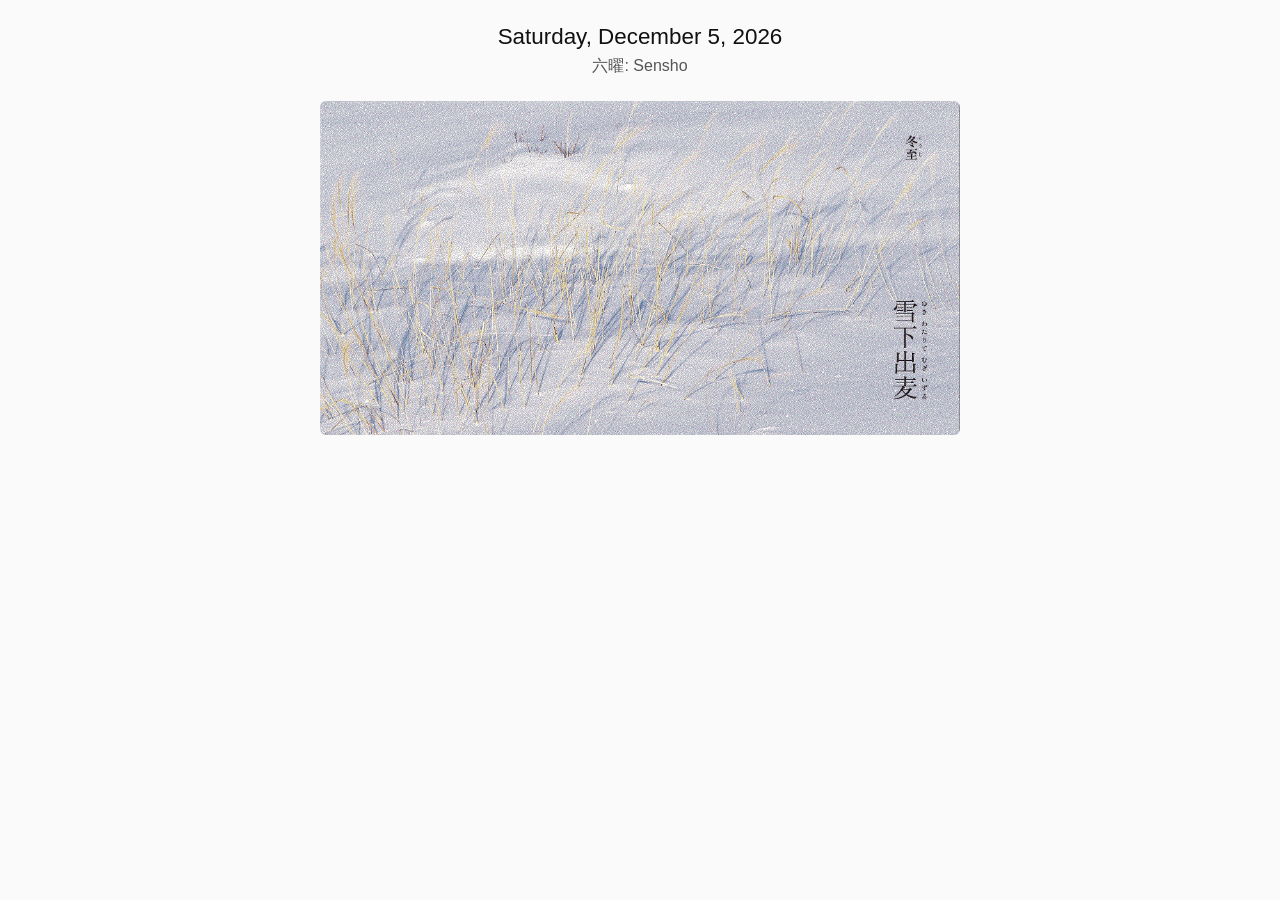
==== kyureki/index.html @ eb156974 "kyureki page v1" ====
<!DOCTYPE html>
<html lang="en">
<head>
  <meta charset="UTF-8">
  <title>今日のこよみ</title>
  <meta name="viewport" content="width=device-width, initial-scale=1.0">
  <link rel="stylesheet" href="app.css">
</head>
<body>
  <main class="frame">
    <div id="date" class="date"></div>
    <div id="rokuyo" class="rokuyo"></div>

    <img
      src="microseason_images/current_microseason_dithered.jpg"
      alt="Today's microseason"
      class="microseason"
    >
  </main>

  <script src="app.js"></script>
</body>
</html>
---- kyureki/app.css ----
:root {
  --fg: #111;
  --bg: #fafafa;
}

html, body {
  margin: 0;
  padding: 0;
  background: var(--bg);
  color: var(--fg);
  font-family: -apple-system, BlinkMacSystemFont, "Segoe UI", sans-serif;
}

.frame {
  max-width: 640px;
  margin: 0 auto;
  padding: 24px;
  text-align: center;
}

.date {
  font-size: 1.4rem;
  font-weight: 300;
  margin-bottom: 0.25em;
}

.rokuyo {
  font-size: 1rem;
  opacity: 0.7;
  margin-bottom: 1.5em;
}

.microseason {
  max-width: 100%;
  height: auto;
  border-radius: 6px;
}
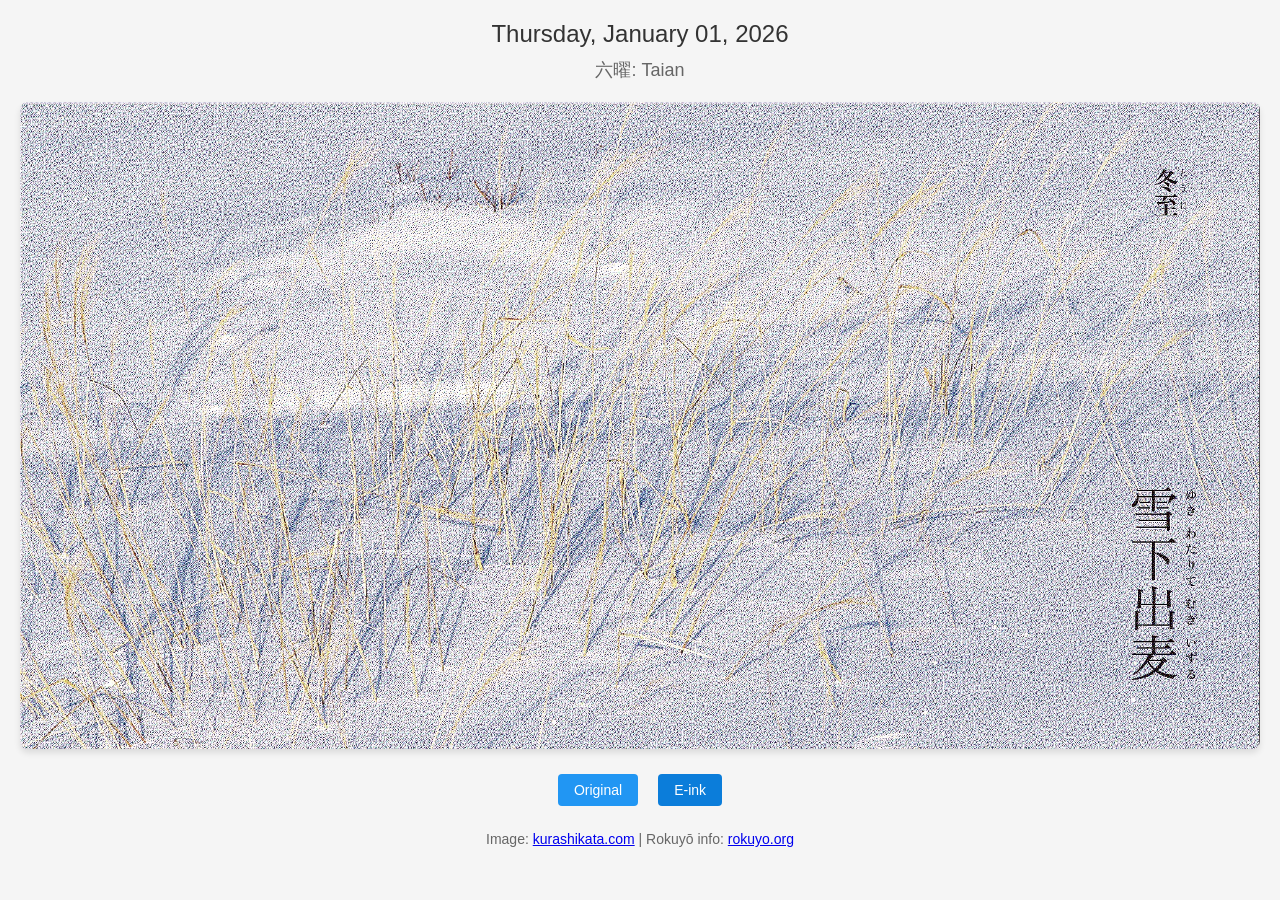
==== commit e03744b8: "fixed index.html" ====
--- a/kyureki/index.html
+++ b/kyureki/index.html
@@ -1,23 +1,136 @@
 <!DOCTYPE html>
 <html lang="en">
 <head>
-  <meta charset="UTF-8">
-  <title>今日のこよみ</title>
-  <meta name="viewport" content="width=device-width, initial-scale=1.0">
-  <link rel="stylesheet" href="app.css">
+<meta charset="UTF-8">
+<title>今日のこよみ - Today's Microseason</title>
+<meta name="viewport" content="width=device-width, initial-scale=1.0">
+<style>
+    body {
+        margin: 0;
+        padding: 0;
+        background-color: #f5f5f5;
+        display: flex;
+        flex-direction: column;
+        justify-content: flex-start;
+        align-items: center;
+        min-height: 100vh;
+        font-family: -apple-system, BlinkMacSystemFont, 'Segoe UI', sans-serif;
+    }
+    .container {
+        max-width: 100%;
+        padding: 20px;
+        text-align: center;
+    }
+    .date-header {
+        font-size: 24px;
+        font-weight: 300;
+        color: #333;
+        margin-bottom: 10px;
+    }
+    .rokuyo-header {
+        font-size: 18px;
+        font-weight: 400;
+        color: #666;
+        margin-bottom: 20px;
+    }
+    .image-container {
+        margin-bottom: 20px;
+    }
+    img {
+        max-width: 100%;
+        height: auto;
+        box-shadow: 0 4px 6px rgba(0,0,0,0.1);
+        border-radius: 8px;
+        display: none;
+    }
+    img.active {
+        display: block;
+        margin: 0 auto;
+    }
+    .toggle-btn {
+        margin: 5px;
+        padding: 8px 16px;
+        background-color: #2196F3;
+        color: white;
+        border: none;
+        border-radius: 4px;
+        font-size: 14px;
+        cursor: pointer;
+    }
+    .toggle-btn.active {
+        background-color: #0b7dda;
+    }
+    .toggle-btn:hover {
+        background-color: #0b7dda;
+    }
+    .button-container {
+        display: flex;
+        justify-content: center;
+        gap: 10px;
+        max-width: 800px;
+        margin: 0 auto;
+    }
+    .label {
+        margin-top: 20px;
+        font-size: 14px;
+        color: #666;
+    }
+</style>
+<script>
+function showOriginal() {
+    document.getElementById('original').classList.add('active');
+    document.getElementById('dithered').classList.remove('active');
+    document.getElementById('btnOriginal').classList.add('active');
+    document.getElementById('btnDithered').classList.remove('active');
+}
+
+function showDithered() {
+    document.getElementById('dithered').classList.add('active');
+    document.getElementById('original').classList.remove('active');
+    document.getElementById('btnDithered').classList.add('active');
+    document.getElementById('btnOriginal').classList.remove('active');
+}
+
+// Load data.json dynamically
+async function loadKyurekiData() {
+    try {
+        const res = await fetch('data.json');
+        const data = await res.json();
+
+        document.getElementById('date').textContent = data.date;
+        document.getElementById('rokuyo').textContent = `六曜: ${data.rokuyo}`;
+
+        document.getElementById('original').src = data.image;
+        document.getElementById('dithered').src = data.dithered_image;
+
+        showDithered(); // show e-ink style by default
+    } catch (err) {
+        console.error("Failed to load Kyureki data:", err);
+    }
+}
+
+window.onload = loadKyurekiData;
+</script>
 </head>
 <body>
-  <main class="frame">
-    <div id="date" class="date"></div>
-    <div id="rokuyo" class="rokuyo"></div>
+<div class="container">
+    <div id="date" class="date-header"></div>
+    <div id="rokuyo" class="rokuyo-header"></div>
 
-    <img
-      src="microseason_images/current_microseason_dithered.jpg"
-      alt="Today's microseason"
-      class="microseason"
-    >
-  </main>
+    <div class="image-container">
+        <img id="original" alt="Original Microseason">
+        <img id="dithered" alt="Dithered Microseason">
+    </div>
 
-  <script src="app.js"></script>
+    <div class="button-container">
+        <button id="btnOriginal" class="toggle-btn" onclick="showOriginal()">Original</button>
+        <button id="btnDithered" class="toggle-btn active" onclick="showDithered()">E-ink</button>
+    </div>
+
+    <div class="label">
+        Image: <a href="https://www.kurashikata.com/?post_type=koyomi" target="_blank">kurashikata.com</a> |
+        Rokuyō info: <a href="https://rokuyo.org/rokuyo/calendar.php" target="_blank">rokuyo.org</a>
+    </div>
+</div>
 </body>
 </html>
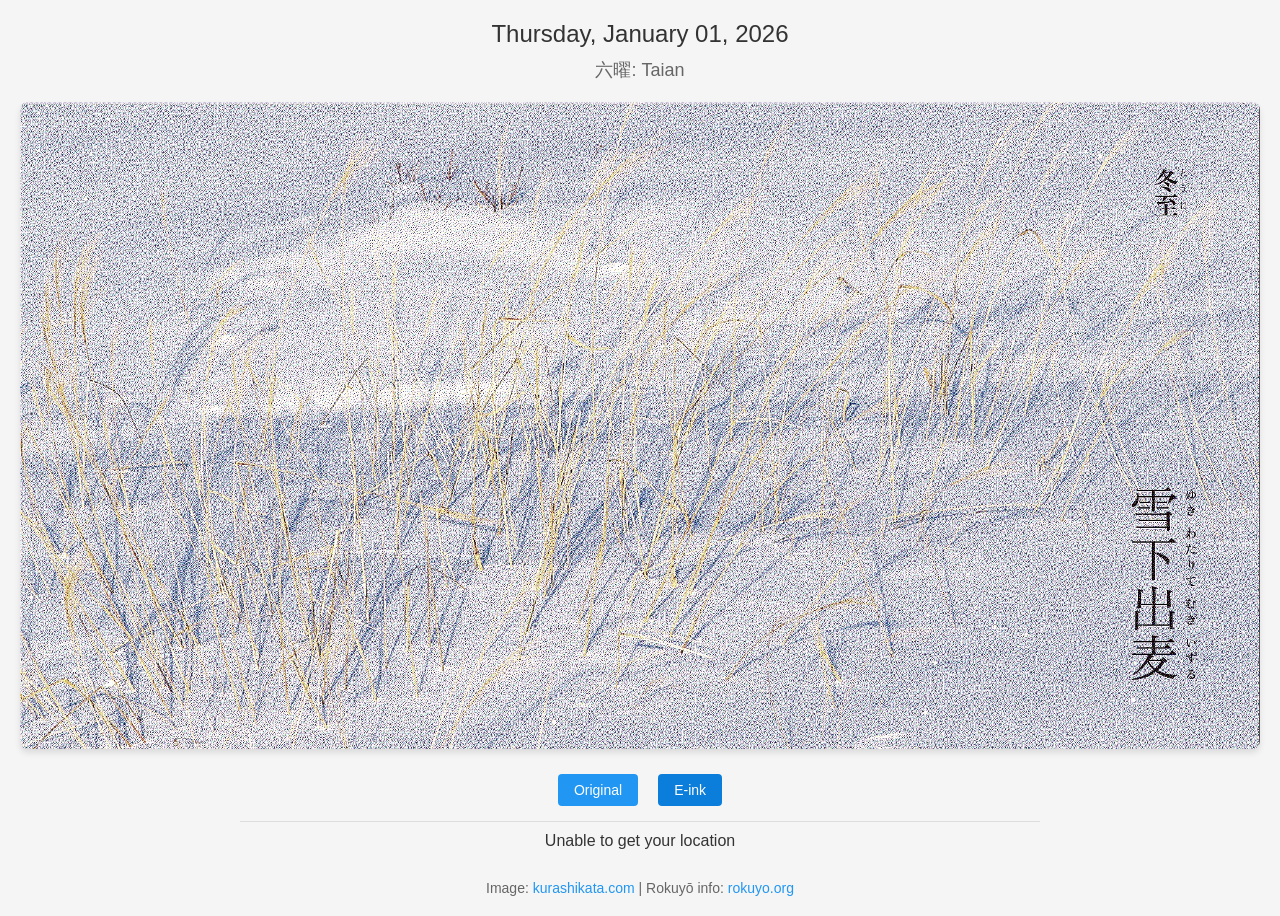
==== commit 362e4513: "weather strip v1" ====
--- a/kyureki/index.html
+++ b/kyureki/index.html
@@ -11,31 +11,35 @@
         background-color: #f5f5f5;
         display: flex;
         flex-direction: column;
-        justify-content: flex-start;
         align-items: center;
         min-height: 100vh;
         font-family: -apple-system, BlinkMacSystemFont, 'Segoe UI', sans-serif;
     }
+
     .container {
         max-width: 100%;
         padding: 20px;
         text-align: center;
     }
+
     .date-header {
         font-size: 24px;
         font-weight: 300;
         color: #333;
         margin-bottom: 10px;
     }
+
     .rokuyo-header {
         font-size: 18px;
         font-weight: 400;
         color: #666;
         margin-bottom: 20px;
     }
+
     .image-container {
         margin-bottom: 20px;
     }
+
     img {
         max-width: 100%;
         height: auto;
@@ -43,10 +47,21 @@
         border-radius: 8px;
         display: none;
     }
+
     img.active {
         display: block;
         margin: 0 auto;
     }
+
+    .button-container {
+        display: flex;
+        justify-content: center;
+        gap: 10px;
+        max-width: 800px;
+        margin: 0 auto;
+        margin-bottom: 10px;
+    }
+
     .toggle-btn {
         margin: 5px;
         padding: 8px 16px;
@@ -57,80 +72,71 @@
         font-size: 14px;
         cursor: pointer;
     }
+
     .toggle-btn.active {
         background-color: #0b7dda;
     }
+
     .toggle-btn:hover {
         background-color: #0b7dda;
     }
-    .button-container {
-        display: flex;
-        justify-content: center;
-        gap: 10px;
+
+    .weather-strip {
+        font-size: 16px;
+        color: #333;
+        padding: 10px 0;
+        border-top: 1px solid #ddd;
+        width: 100%;
         max-width: 800px;
+        text-align: center;
         margin: 0 auto;
     }
+
     .label {
         margin-top: 20px;
         font-size: 14px;
         color: #666;
     }
+
+    a {
+        color: #2196F3;
+        text-decoration: none;
+    }
+
+    a:hover {
+        text-decoration: underline;
+    }
 </style>
-<script>
-function showOriginal() {
-    document.getElementById('original').classList.add('active');
-    document.getElementById('dithered').classList.remove('active');
-    document.getElementById('btnOriginal').classList.add('active');
-    document.getElementById('btnDithered').classList.remove('active');
-}
-
-function showDithered() {
-    document.getElementById('dithered').classList.add('active');
-    document.getElementById('original').classList.remove('active');
-    document.getElementById('btnDithered').classList.add('active');
-    document.getElementById('btnOriginal').classList.remove('active');
-}
-
-// Load data.json dynamically
-async function loadKyurekiData() {
-    try {
-        const res = await fetch('data.json');
-        const data = await res.json();
-
-        document.getElementById('date').textContent = data.date;
-        document.getElementById('rokuyo').textContent = `六曜: ${data.rokuyo}`;
-
-        document.getElementById('original').src = data.image;
-        document.getElementById('dithered').src = data.dithered_image;
-
-        showDithered(); // show e-ink style by default
-    } catch (err) {
-        console.error("Failed to load Kyureki data:", err);
-    }
-}
-
-window.onload = loadKyurekiData;
-</script>
 </head>
 <body>
 <div class="container">
-    <div id="date" class="date-header"></div>
-    <div id="rokuyo" class="rokuyo-header"></div>
+    <!-- Date & Rokuyō -->
+    <div id="date" class="date-header">Loading...</div>
+    <div id="rokuyo" class="rokuyo-header">Loading...</div>
 
+    <!-- Images -->
     <div class="image-container">
         <img id="original" alt="Original Microseason">
         <img id="dithered" alt="Dithered Microseason">
     </div>
 
+    <!-- Image toggle buttons -->
     <div class="button-container">
         <button id="btnOriginal" class="toggle-btn" onclick="showOriginal()">Original</button>
         <button id="btnDithered" class="toggle-btn active" onclick="showDithered()">E-ink</button>
     </div>
 
+    <!-- Weather strip -->
+    <div id="weather-strip" class="weather-strip">Loading weather...</div>
+
+    <!-- Credits -->
     <div class="label">
-        Image: <a href="https://www.kurashikata.com/?post_type=koyomi" target="_blank">kurashikata.com</a> |
+        Image: <a href="https://www.kurashikata.com/?post_type=koyomi" target="_blank">kurashikata.com</a> | 
         Rokuyō info: <a href="https://rokuyo.org/rokuyo/calendar.php" target="_blank">rokuyo.org</a>
     </div>
 </div>
+
+<!-- App JS -->
+<script src="app.js"></script>
 </body>
 </html>
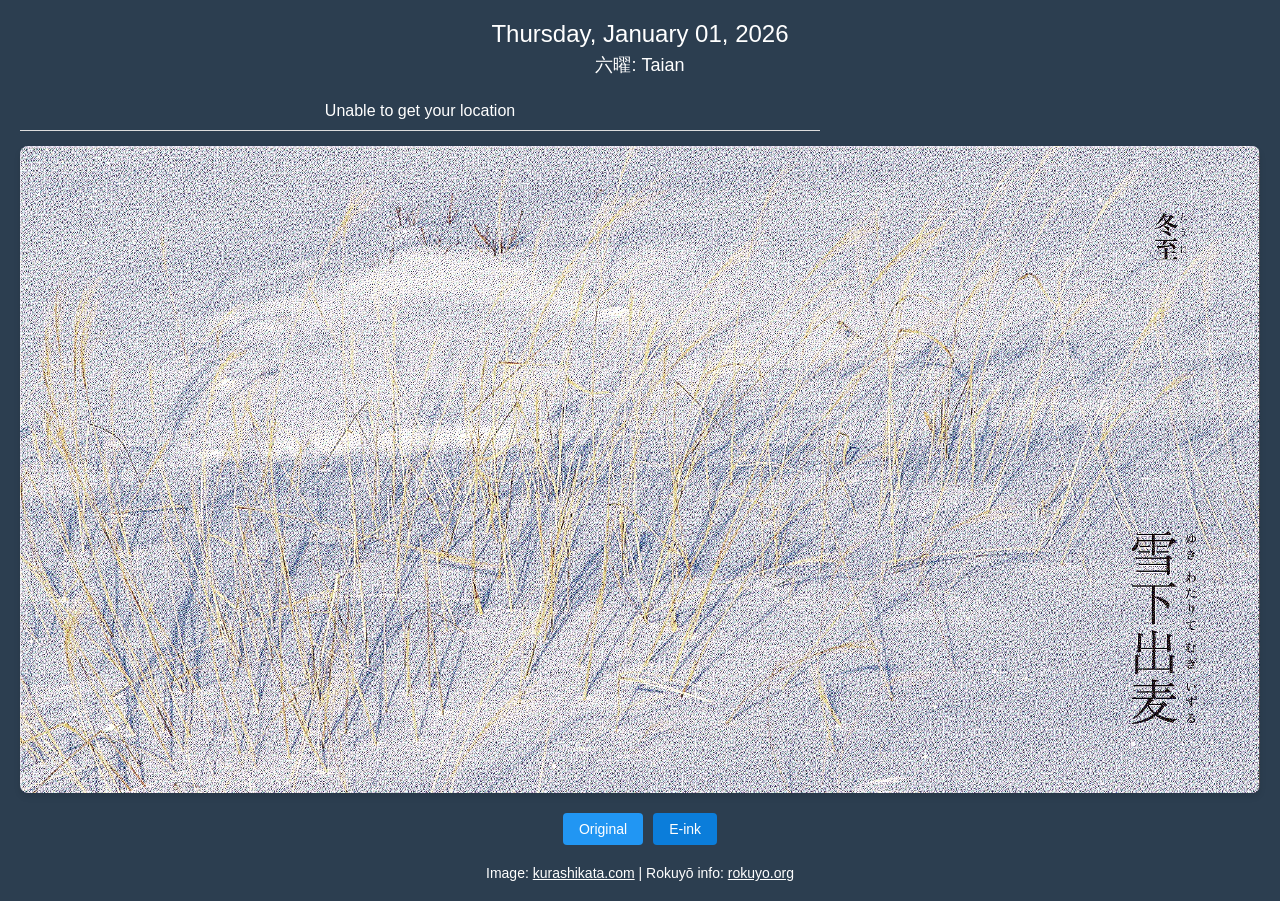
==== commit 31f9a710: "detailed weather strip moved above with dynamic background color" ====
--- a/kyureki/index.html
+++ b/kyureki/index.html
@@ -8,12 +8,12 @@
     body {
         margin: 0;
         padding: 0;
-        background-color: #f5f5f5;
         display: flex;
         flex-direction: column;
         align-items: center;
         min-height: 100vh;
         font-family: -apple-system, BlinkMacSystemFont, 'Segoe UI', sans-serif;
+        transition: background-color 0.5s, color 0.5s;
     }
 
     .container {
@@ -25,15 +25,23 @@
     .date-header {
         font-size: 24px;
         font-weight: 300;
-        color: #333;
-        margin-bottom: 10px;
+        margin-bottom: 5px;
     }
 
     .rokuyo-header {
         font-size: 18px;
         font-weight: 400;
-        color: #666;
-        margin-bottom: 20px;
+        margin-bottom: 15px;
+    }
+
+    .weather-strip {
+        font-size: 16px;
+        padding: 10px 0;
+        border-bottom: 1px solid #ddd;
+        width: 100%;
+        max-width: 800px;
+        text-align: center;
+        margin-bottom: 15px;
     }
 
     .image-container {
@@ -59,11 +67,10 @@
         gap: 10px;
         max-width: 800px;
         margin: 0 auto;
-        margin-bottom: 10px;
+        margin-bottom: 15px;
     }
 
     .toggle-btn {
-        margin: 5px;
         padding: 8px 16px;
         background-color: #2196F3;
         color: white;
@@ -81,29 +88,14 @@
         background-color: #0b7dda;
     }
 
-    .weather-strip {
-        font-size: 16px;
-        color: #333;
-        padding: 10px 0;
-        border-top: 1px solid #ddd;
-        width: 100%;
-        max-width: 800px;
-        text-align: center;
-        margin: 0 auto;
-    }
-
     .label {
         margin-top: 20px;
         font-size: 14px;
-        color: #666;
+        color: inherit;
     }
 
     a {
-        color: #2196F3;
-        text-decoration: none;
-    }
-
-    a:hover {
+        color: inherit;
         text-decoration: underline;
     }
 </style>
@@ -113,6 +105,9 @@
     <!-- Date & Rokuyō -->
     <div id="date" class="date-header">Loading...</div>
     <div id="rokuyo" class="rokuyo-header">Loading...</div>
+
+    <!-- Weather strip above the image -->
+    <div id="weather-strip" class="weather-strip">Loading weather...</div>
 
     <!-- Images -->
     <div class="image-container">
@@ -126,9 +121,6 @@
         <button id="btnDithered" class="toggle-btn active" onclick="showDithered()">E-ink</button>
     </div>
 
-    <!-- Weather strip -->
-    <div id="weather-strip" class="weather-strip">Loading weather...</div>
-
     <!-- Credits -->
     <div class="label">
         Image: <a href="https://www.kurashikata.com/?post_type=koyomi" target="_blank">kurashikata.com</a> | 
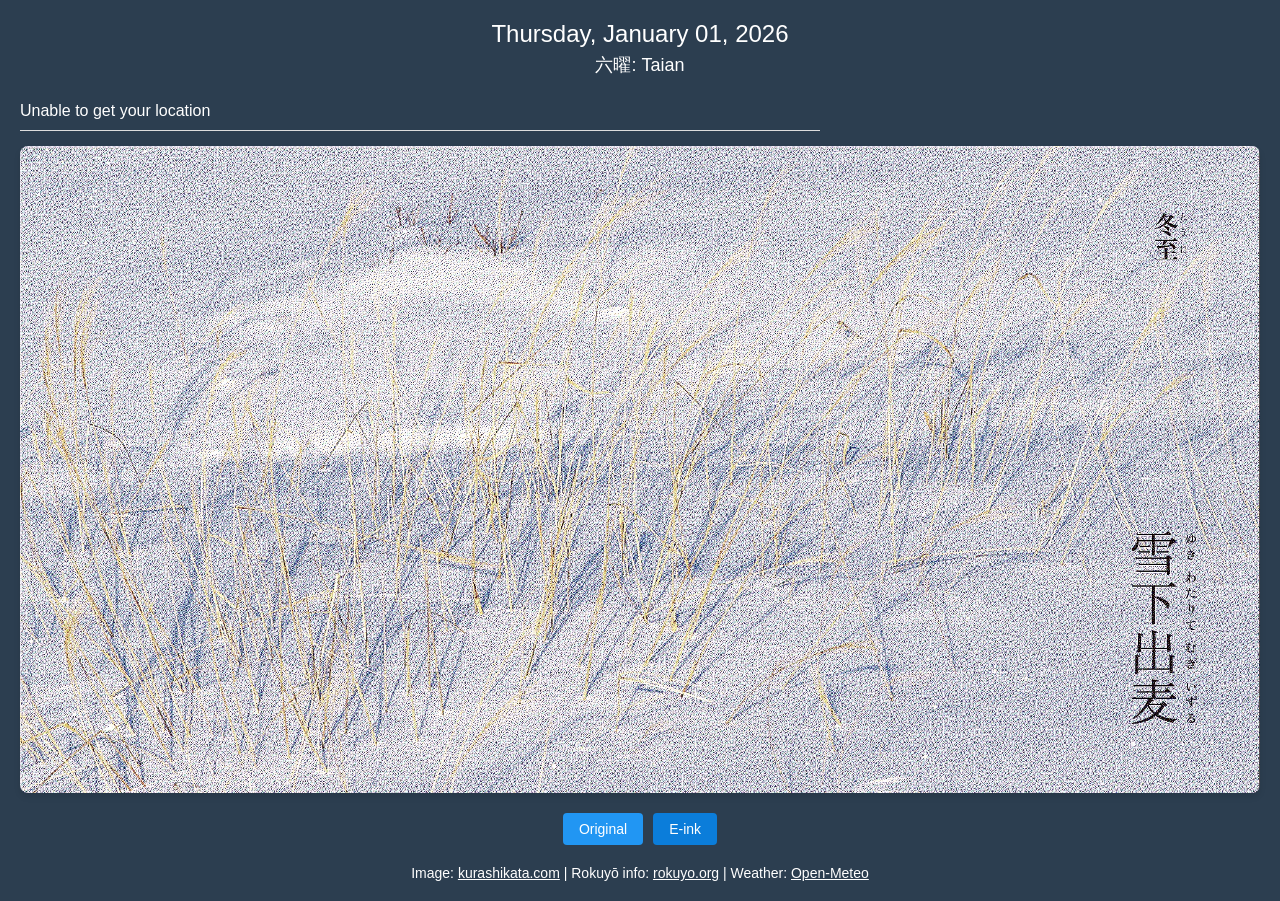
==== commit 234bed5d: "scrollable weather and better reload" ====
--- a/kyureki/index.html
+++ b/kyureki/index.html
@@ -4,6 +4,9 @@
 <meta charset="UTF-8">
 <title>今日のこよみ - Today's Microseason</title>
 <meta name="viewport" content="width=device-width, initial-scale=1.0">
+<meta http-equiv="Cache-Control" content="no-cache, no-store, must-revalidate">
+<meta http-equiv="Pragma" content="no-cache">
+<meta http-equiv="Expires" content="0">
 <style>
     body {
         margin: 0;
@@ -40,8 +43,16 @@
         border-bottom: 1px solid #ddd;
         width: 100%;
         max-width: 800px;
-        text-align: center;
+        text-align: left;
+        overflow-x: auto;
+        white-space: nowrap;
+        box-sizing: border-box;
         margin-bottom: 15px;
+    }
+
+    .weather-strip span {
+        display: inline-block;
+        margin: 0 10px;
     }
 
     .image-container {
@@ -106,7 +117,7 @@
     <div id="date" class="date-header">Loading...</div>
     <div id="rokuyo" class="rokuyo-header">Loading...</div>
 
-    <!-- Weather strip above the image -->
+    <!-- Weather strip above image -->
     <div id="weather-strip" class="weather-strip">Loading weather...</div>
 
     <!-- Images -->
@@ -124,11 +135,11 @@
     <!-- Credits -->
     <div class="label">
         Image: <a href="https://www.kurashikata.com/?post_type=koyomi" target="_blank">kurashikata.com</a> | 
-        Rokuyō info: <a href="https://rokuyo.org/rokuyo/calendar.php" target="_blank">rokuyo.org</a>
+        Rokuyō info: <a href="https://rokuyo.org/rokuyo/calendar.php" target="_blank">rokuyo.org</a> | 
+        Weather: <a href="https://open-meteo.com" target="_blank">Open-Meteo</a>
     </div>
 </div>
 
-<!-- App JS -->
 <script src="app.js"></script>
 </body>
 </html>
